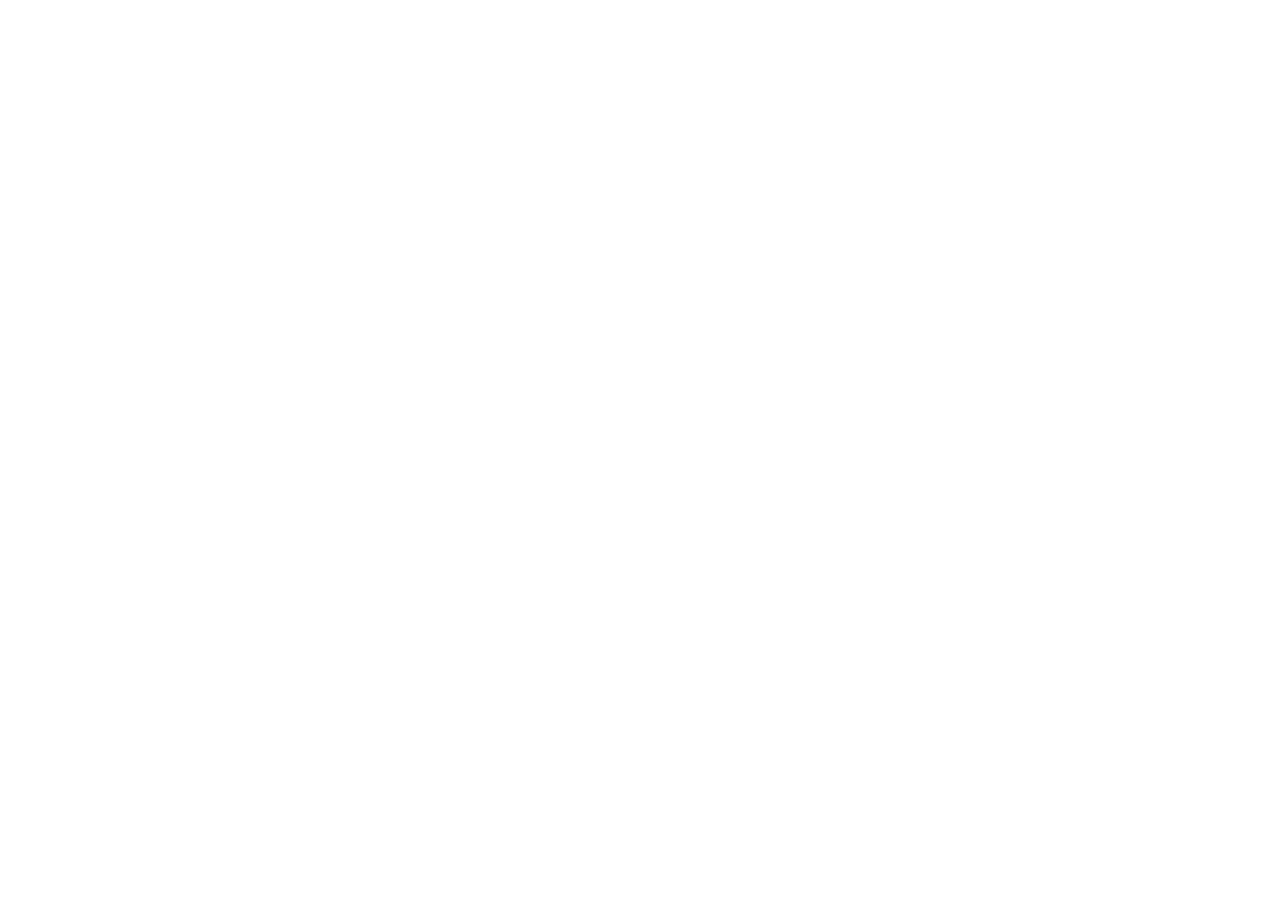
==== index.html @ 991594b1 "First commit" ====
<!DOCTYPE html>
<html lang="en">
  <head>
    <meta charset="UTF-8" />
    <meta http-equiv="X-UA-Compatible" content="IE=edge" />
    <meta name="viewport" content="width=device-width, initial-scale=1.0" />
    <title>Document</title>
  </head>
  <body></body>
</html>
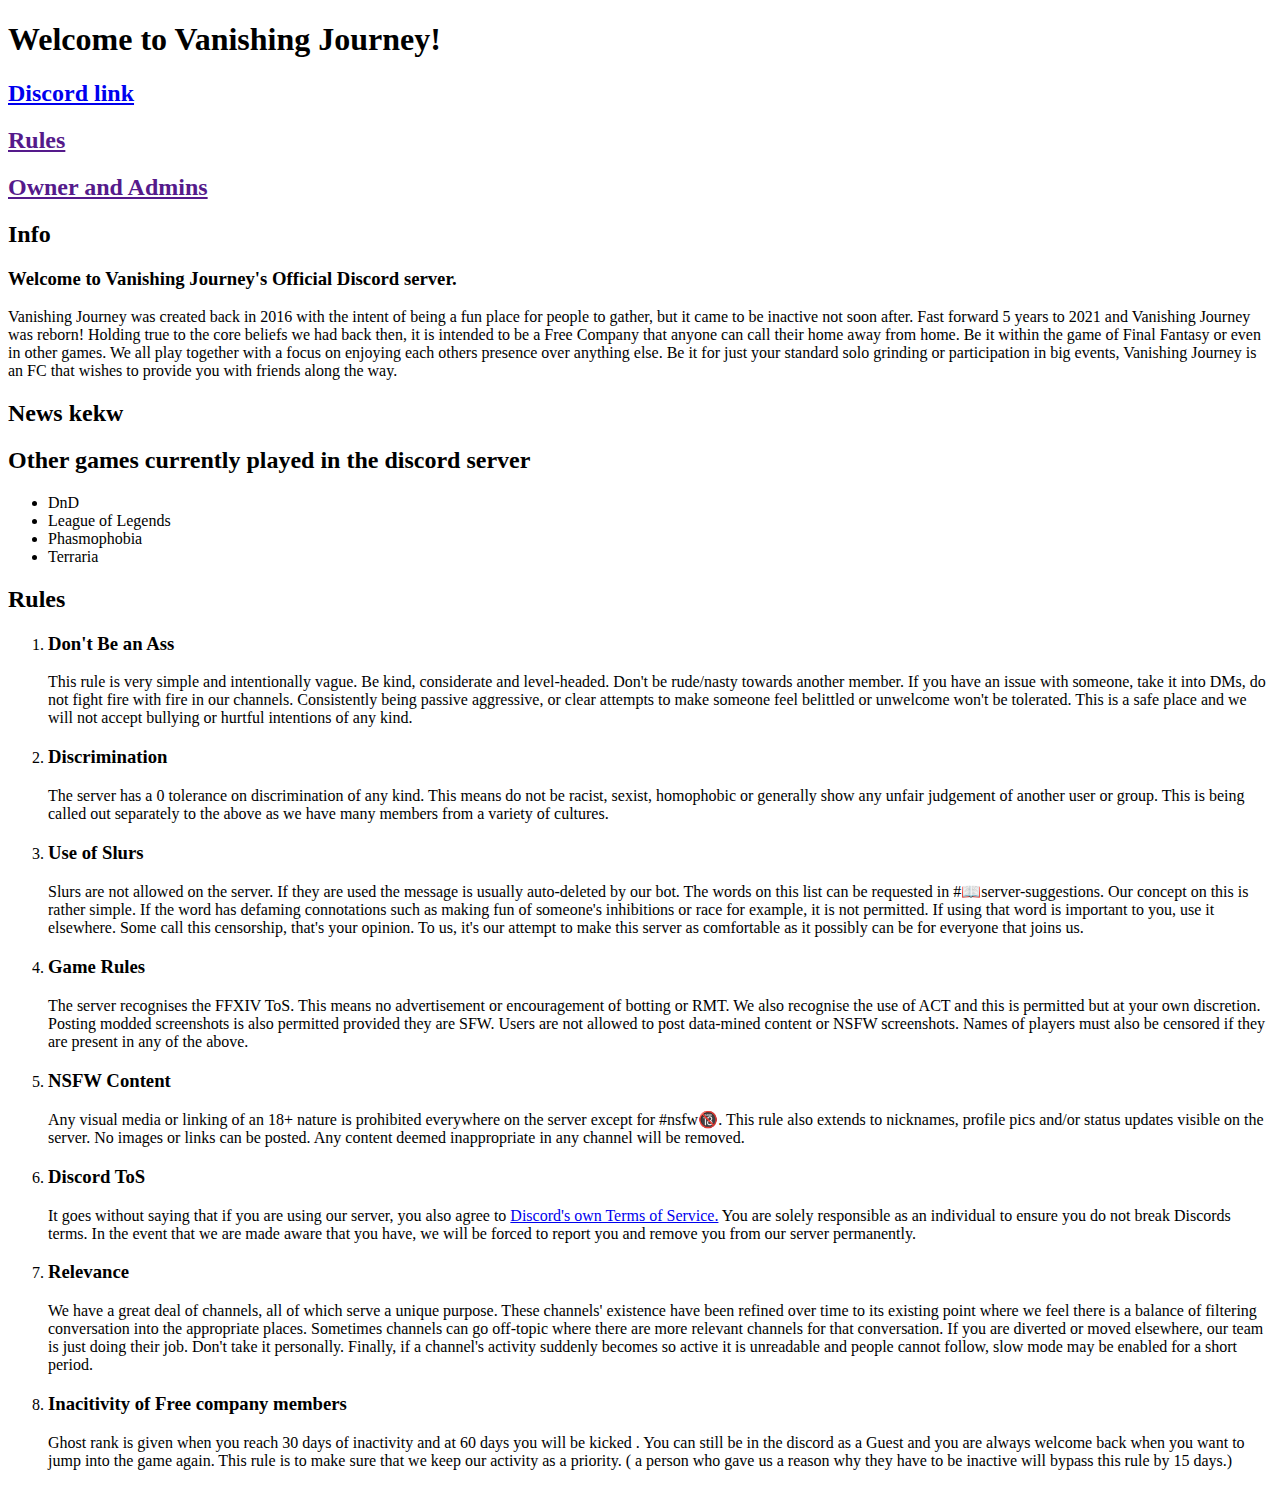
==== commit ddbd0c97: "Add previous html content" ====
--- a/index.html
+++ b/index.html
@@ -4,7 +4,132 @@
     <meta charset="UTF-8" />
     <meta http-equiv="X-UA-Compatible" content="IE=edge" />
     <meta name="viewport" content="width=device-width, initial-scale=1.0" />
-    <title>Document</title>
+    <title>Vanishing Journey FC</title>
   </head>
-  <body></body>
+  <body>
+    <h1>Welcome to Vanishing Journey!</h1>
+    <h2><a href="https://discord.gg/432XJse58U">Discord link</a></h2>
+    <h2><a href="">Rules</a></h2>
+    <h2><a href="">Owner and Admins</a></h2>
+    <h2>Info</h2>
+    <h3>Welcome to Vanishing Journey's Official Discord server.</h3>
+    <p>
+      Vanishing Journey was created back in 2016 with the intent of being a fun
+      place for people to gather, but it came to be inactive not soon after.
+      Fast forward 5 years to 2021 and Vanishing Journey was reborn! Holding
+      true to the core beliefs we had back then, it is intended to be a Free
+      Company that anyone can call their home away from home. Be it within the
+      game of Final Fantasy or even in other games. We all play together with a
+      focus on enjoying each others presence over anything else. Be it for just
+      your standard solo grinding or participation in big events, Vanishing
+      Journey is an FC that wishes to provide you with friends along the way.
+    </p>
+    <h2>News kekw</h2>
+    <h2>Other games currently played in the discord server</h2>
+    <ul>
+      <li>DnD</li>
+      <li>League of Legends</li>
+      <li>Phasmophobia</li>
+      <li>Terraria</li>
+    </ul>
+    <h2>Rules</h2>
+    <ol>
+      <li>
+        <h3>Don't Be an Ass</h3>
+        <p>
+          This rule is very simple and intentionally vague. Be kind, considerate
+          and level-headed. Don't be rude/nasty towards another member. If you
+          have an issue with someone, take it into DMs, do not fight fire with
+          fire in our channels. Consistently being passive aggressive, or clear
+          attempts to make someone feel belittled or unwelcome won't be
+          tolerated. This is a safe place and we will not accept bullying or
+          hurtful intentions of any kind.
+        </p>
+      </li>
+      <li>
+        <h3>Discrimination</h3>
+        <p>
+          The server has a 0 tolerance on discrimination of any kind. This means
+          do not be racist, sexist, homophobic or generally show any unfair
+          judgement of another user or group. This is being called out
+          separately to the above as we have many members from a variety of
+          cultures.
+        </p>
+      </li>
+      <li>
+        <h3>Use of Slurs</h3>
+        <p>
+          Slurs are not allowed on the server. If they are used the message is
+          usually auto-deleted by our bot. The words on this list can be
+          requested in #📖server-suggestions. Our concept on this is rather
+          simple. If the word has defaming connotations such as making fun of
+          someone's inhibitions or race for example, it is not permitted. If
+          using that word is important to you, use it elsewhere. Some call this
+          censorship, that's your opinion. To us, it's our attempt to make this
+          server as comfortable as it possibly can be for everyone that joins
+          us.
+        </p>
+      </li>
+      <li>
+        <h3>Game Rules</h3>
+        <p>
+          The server recognises the FFXIV ToS. This means no advertisement or
+          encouragement of botting or RMT. We also recognise the use of ACT and
+          this is permitted but at your own discretion. Posting modded
+          screenshots is also permitted provided they are SFW. Users are not
+          allowed to post data-mined content or NSFW screenshots. Names of
+          players must also be censored if they are present in any of the above.
+        </p>
+      </li>
+      <li>
+        <h3>NSFW Content</h3>
+        <p>
+          Any visual media or linking of an 18+ nature is prohibited everywhere
+          on the server except for #nsfw🔞. This rule also extends to nicknames,
+          profile pics and/or status updates visible on the server. No images or
+          links can be posted. Any content deemed inappropriate in any channel
+          will be removed.
+        </p>
+      </li>
+      <li>
+        <h3>Discord ToS</h3>
+        <p>
+          It goes without saying that if you are using our server, you also
+          agree to
+          <a href="https://discordapp.com/terms" target="_blank"
+            >Discord's own Terms of Service.</a
+          >
+          You are solely responsible as an individual to ensure you do not break
+          Discords terms. In the event that we are made aware that you have, we
+          will be forced to report you and remove you from our server
+          permanently.
+        </p>
+      </li>
+      <li>
+        <h3>Relevance</h3>
+        <p>
+          We have a great deal of channels, all of which serve a unique purpose.
+          These channels' existence have been refined over time to its existing
+          point where we feel there is a balance of filtering conversation into
+          the appropriate places. Sometimes channels can go off-topic where
+          there are more relevant channels for that conversation. If you are
+          diverted or moved elsewhere, our team is just doing their job. Don't
+          take it personally. Finally, if a channel's activity suddenly becomes
+          so active it is unreadable and people cannot follow, slow mode may be
+          enabled for a short period.
+        </p>
+      </li>
+      <li>
+        <h3>Inacitivity of Free company members</h3>
+        <p>
+          Ghost rank is given when you reach 30 days of inactivity and at 60
+          days you will be kicked . You can still be in the discord as a Guest
+          and you are always welcome back when you want to jump into the game
+          again. This rule is to make sure that we keep our activity as a
+          priority. ( a person who gave us a reason why they have to be inactive
+          will bypass this rule by 15 days.)
+        </p>
+      </li>
+    </ol>
+  </body>
 </html>
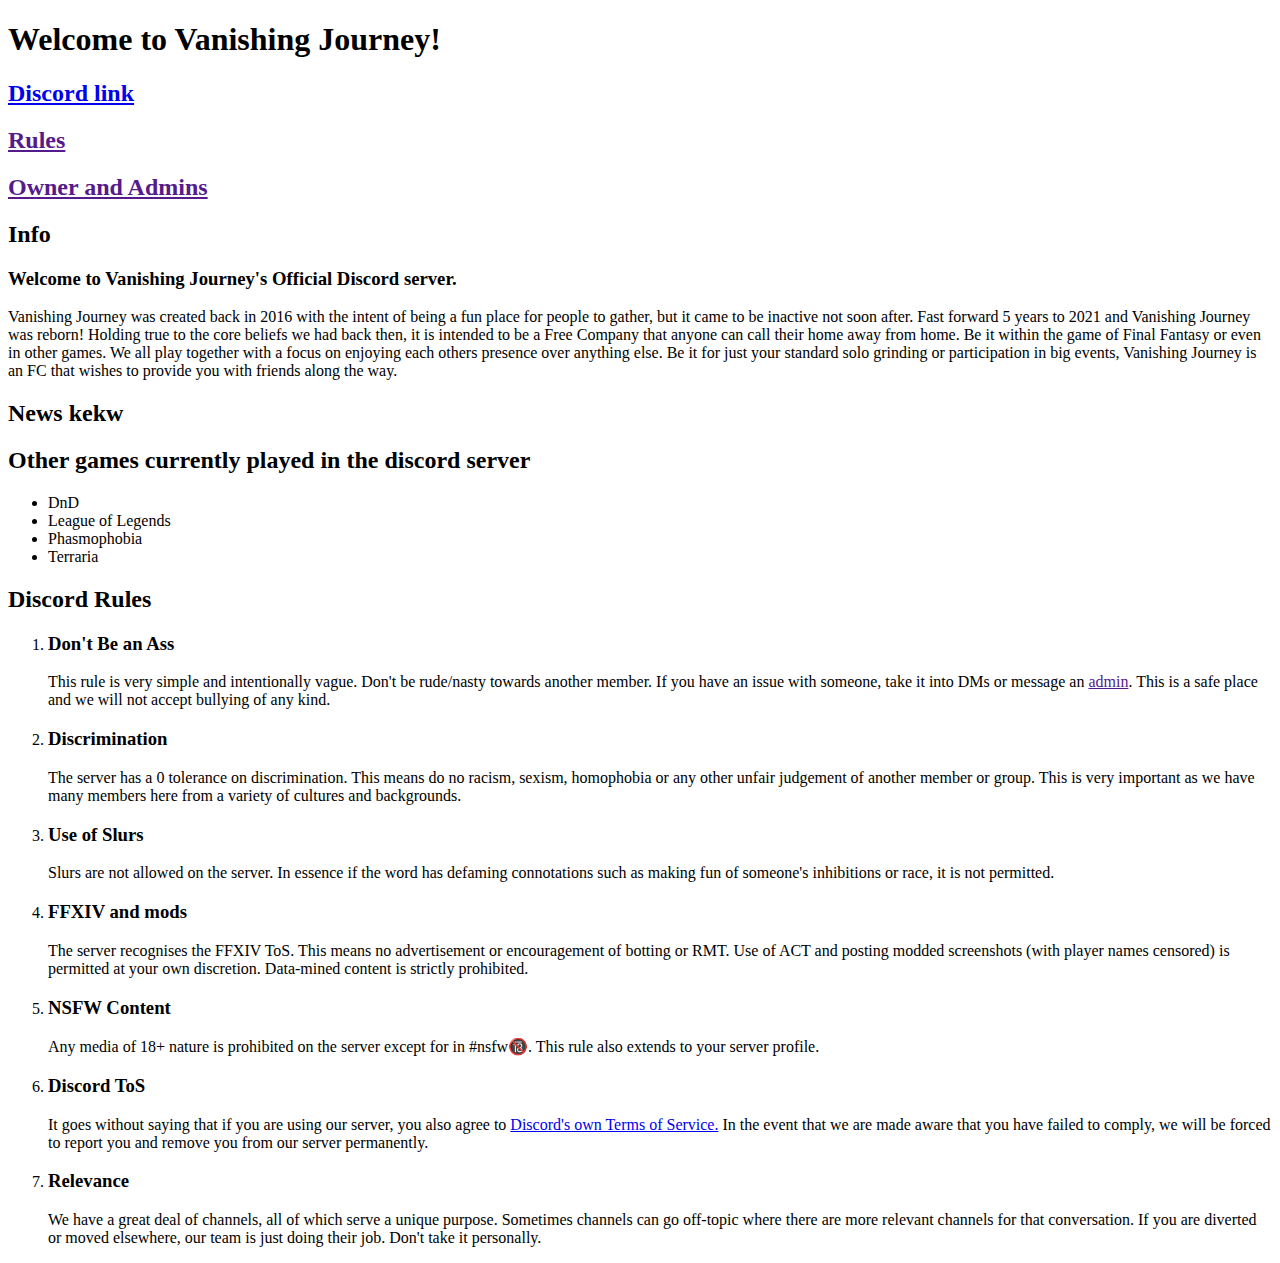
==== commit 5c2fe3ec: "Update rules, summarize" ====
--- a/index.html
+++ b/index.html
@@ -32,63 +32,48 @@
       <li>Phasmophobia</li>
       <li>Terraria</li>
     </ul>
-    <h2>Rules</h2>
+    <h2>Discord Rules</h2>
     <ol>
       <li>
         <h3>Don't Be an Ass</h3>
         <p>
-          This rule is very simple and intentionally vague. Be kind, considerate
-          and level-headed. Don't be rude/nasty towards another member. If you
-          have an issue with someone, take it into DMs, do not fight fire with
-          fire in our channels. Consistently being passive aggressive, or clear
-          attempts to make someone feel belittled or unwelcome won't be
-          tolerated. This is a safe place and we will not accept bullying or
-          hurtful intentions of any kind.
+          This rule is very simple and intentionally vague. Don't be rude/nasty
+          towards another member. If you have an issue with someone, take it
+          into DMs or message an <a href="">admin</a>. This is a safe place and
+          we will not accept bullying of any kind.
         </p>
       </li>
       <li>
         <h3>Discrimination</h3>
         <p>
-          The server has a 0 tolerance on discrimination of any kind. This means
-          do not be racist, sexist, homophobic or generally show any unfair
-          judgement of another user or group. This is being called out
-          separately to the above as we have many members from a variety of
-          cultures.
+          The server has a 0 tolerance on discrimination. This means do no
+          racism, sexism, homophobia or any other unfair judgement of another
+          member or group. This is very important as we have many members here
+          from a variety of cultures and backgrounds.
         </p>
       </li>
       <li>
         <h3>Use of Slurs</h3>
         <p>
-          Slurs are not allowed on the server. If they are used the message is
-          usually auto-deleted by our bot. The words on this list can be
-          requested in #📖server-suggestions. Our concept on this is rather
-          simple. If the word has defaming connotations such as making fun of
-          someone's inhibitions or race for example, it is not permitted. If
-          using that word is important to you, use it elsewhere. Some call this
-          censorship, that's your opinion. To us, it's our attempt to make this
-          server as comfortable as it possibly can be for everyone that joins
-          us.
+          Slurs are not allowed on the server. In essence if the word has
+          defaming connotations such as making fun of someone's inhibitions or
+          race, it is not permitted.
         </p>
       </li>
       <li>
-        <h3>Game Rules</h3>
+        <h3>FFXIV and mods</h3>
         <p>
           The server recognises the FFXIV ToS. This means no advertisement or
-          encouragement of botting or RMT. We also recognise the use of ACT and
-          this is permitted but at your own discretion. Posting modded
-          screenshots is also permitted provided they are SFW. Users are not
-          allowed to post data-mined content or NSFW screenshots. Names of
-          players must also be censored if they are present in any of the above.
+          encouragement of botting or RMT. Use of ACT and posting modded
+          screenshots (with player names censored) is permitted at your own
+          discretion. Data-mined content is strictly prohibited.
         </p>
       </li>
       <li>
         <h3>NSFW Content</h3>
         <p>
-          Any visual media or linking of an 18+ nature is prohibited everywhere
-          on the server except for #nsfw🔞. This rule also extends to nicknames,
-          profile pics and/or status updates visible on the server. No images or
-          links can be posted. Any content deemed inappropriate in any channel
-          will be removed.
+          Any media of 18+ nature is prohibited on the server except for in
+          #nsfw🔞. This rule also extends to your server profile.
         </p>
       </li>
       <li>
@@ -99,8 +84,7 @@
           <a href="https://discordapp.com/terms" target="_blank"
             >Discord's own Terms of Service.</a
           >
-          You are solely responsible as an individual to ensure you do not break
-          Discords terms. In the event that we are made aware that you have, we
+          In the event that we are made aware that you have failed to comply, we
           will be forced to report you and remove you from our server
           permanently.
         </p>
@@ -109,25 +93,9 @@
         <h3>Relevance</h3>
         <p>
           We have a great deal of channels, all of which serve a unique purpose.
-          These channels' existence have been refined over time to its existing
-          point where we feel there is a balance of filtering conversation into
-          the appropriate places. Sometimes channels can go off-topic where
-          there are more relevant channels for that conversation. If you are
-          diverted or moved elsewhere, our team is just doing their job. Don't
-          take it personally. Finally, if a channel's activity suddenly becomes
-          so active it is unreadable and people cannot follow, slow mode may be
-          enabled for a short period.
-        </p>
-      </li>
-      <li>
-        <h3>Inacitivity of Free company members</h3>
-        <p>
-          Ghost rank is given when you reach 30 days of inactivity and at 60
-          days you will be kicked . You can still be in the discord as a Guest
-          and you are always welcome back when you want to jump into the game
-          again. This rule is to make sure that we keep our activity as a
-          priority. ( a person who gave us a reason why they have to be inactive
-          will bypass this rule by 15 days.)
+          Sometimes channels can go off-topic where there are more relevant
+          channels for that conversation. If you are diverted or moved
+          elsewhere, our team is just doing their job. Don't take it personally.
         </p>
       </li>
     </ol>
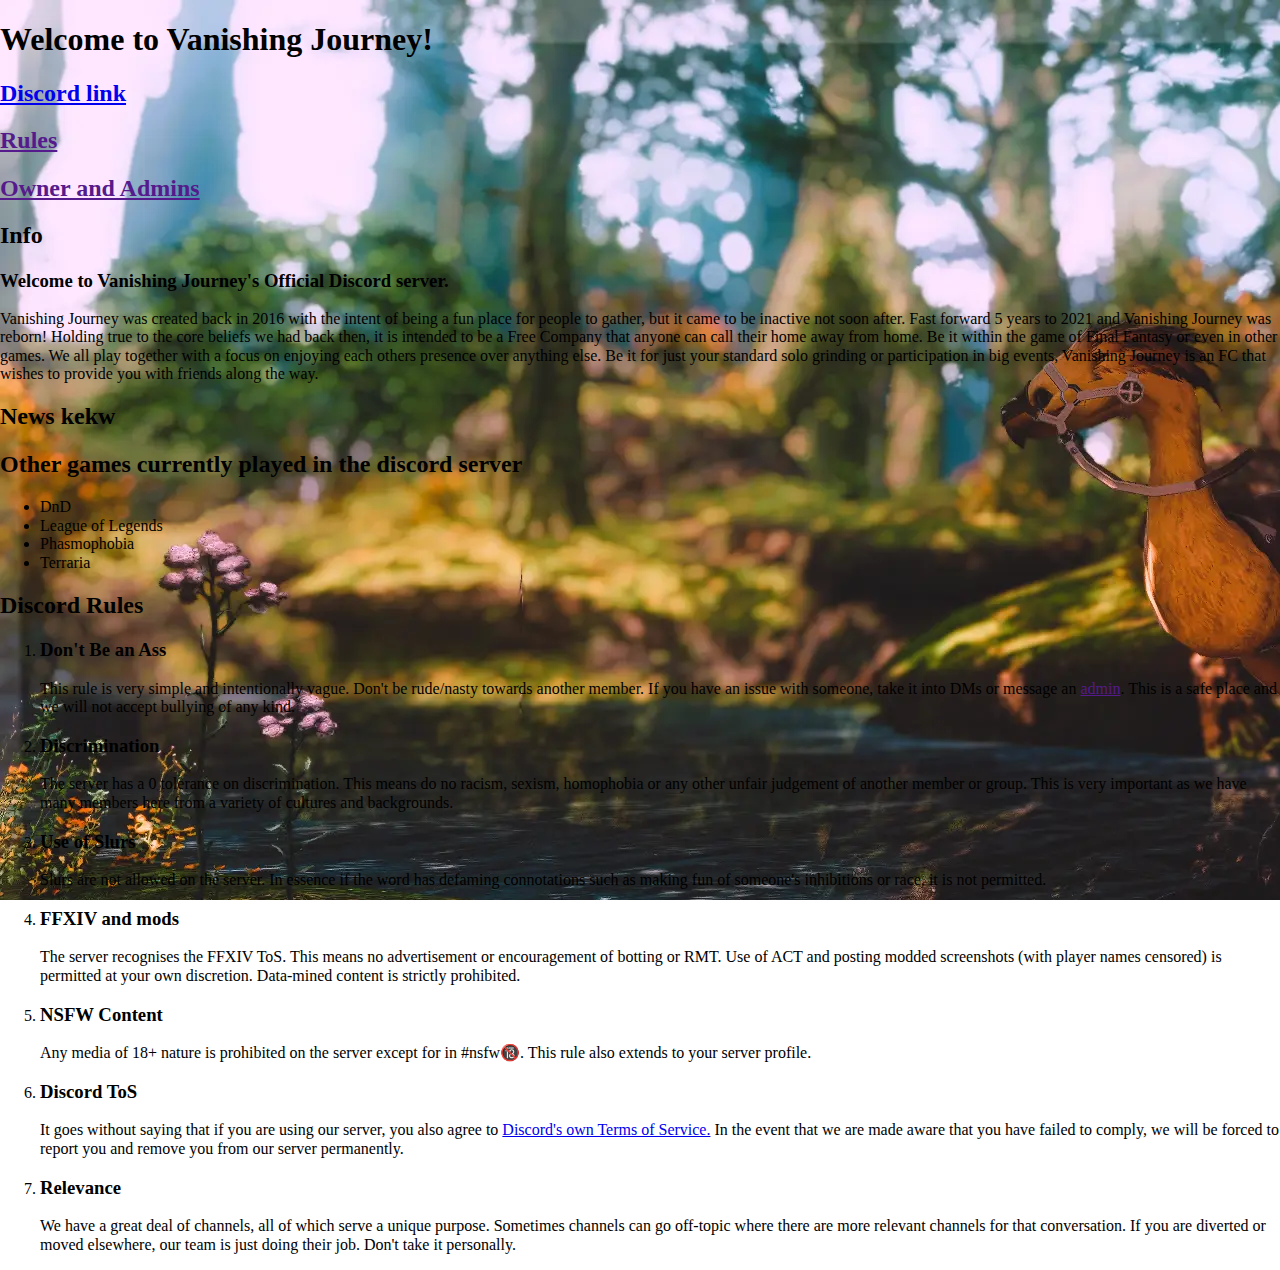
==== commit a08a7cef: "Add background-image, all devices" ====
--- a/index.html
+++ b/index.html
@@ -5,6 +5,8 @@
     <meta http-equiv="X-UA-Compatible" content="IE=edge" />
     <meta name="viewport" content="width=device-width, initial-scale=1.0" />
     <title>Vanishing Journey FC</title>
+    <link rel="stylesheet" href="/css/normalize.css" />
+    <link rel="stylesheet" href="/css/styles.css" />
   </head>
   <body>
     <h1>Welcome to Vanishing Journey!</h1>
--- a/css/styles.css
+++ b/css/styles.css
@@ -0,0 +1,42 @@
+body {
+  background-image: url();
+  background-attachment: fixed;
+}
+
+/* Mobile background-image */
+
+@media screen and (max-width: 500px) and (orientation: portrait) {
+  body {
+    background-image: url(/images/Vanishing_Journey_Background_Mobile.webp);
+  }
+}
+
+@media screen and (max-width: 1000px) and (min-width: 500px) and (orientation: portrait) {
+  body {
+    background-image: url(/images/Vanishing_Journey_Bg_Tablet.webp);
+  }
+}
+
+@media screen and (max-width: 1080px) and (orientation: landscape) {
+  body {
+    background-image: url(/images/Vanishing_Journey_Bg_1366x768.webp);
+  }
+}
+
+@media screen and (min-width: 1080px) and (orientation: landscape) {
+  body {
+    background-image: url(/images/Vanishing_Journey_Bg_1920x1080.webp);
+  }
+}
+
+@media screen and (min-width: 1440px) and (orientation: landscape) {
+  body {
+    background-image: url(/images/Vanishing_Journey_Bg_2560x1440.webp);
+  }
+}
+
+@media screen and (min-width: 2160px) and (orientation: landscape) {
+  body {
+    background-image: url(/images/Vanishing_Journey_Bg_1920x1080.webp);
+  }
+}
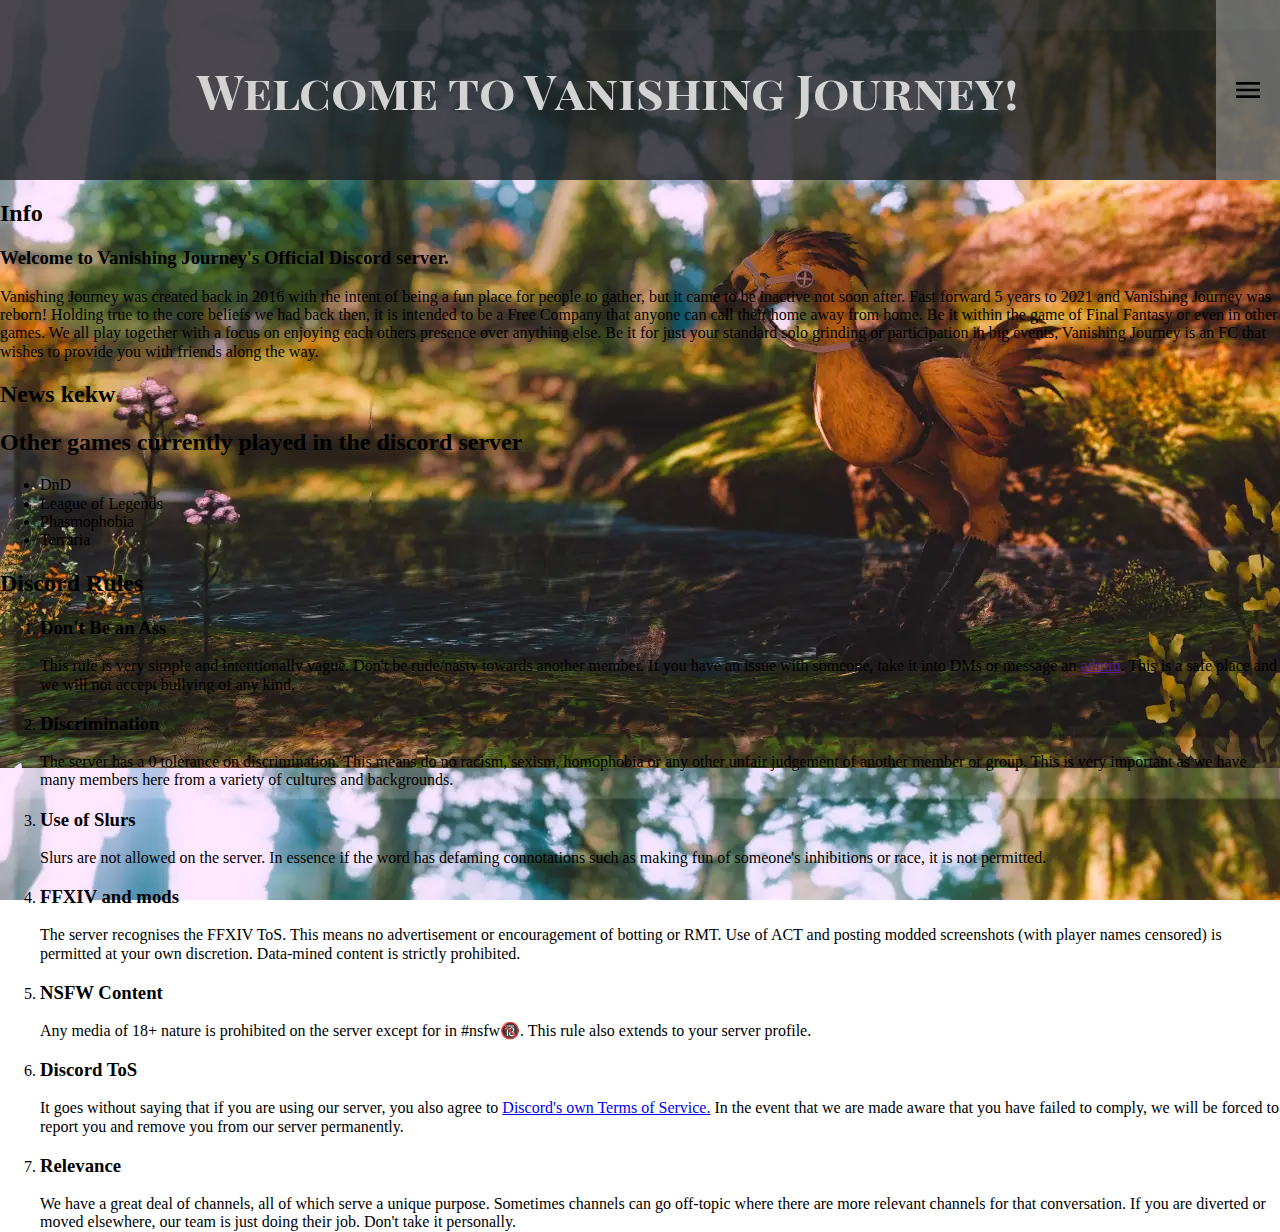
==== commit 0329c0ef: "Design and add header" ====
--- a/index.html
+++ b/index.html
@@ -7,99 +7,151 @@
     <title>Vanishing Journey FC</title>
     <link rel="stylesheet" href="/css/normalize.css" />
     <link rel="stylesheet" href="/css/styles.css" />
+    <link
+      href="https://fonts.googleapis.com/icon?family=Material+Icons"
+      rel="stylesheet"
+    />
+    <link rel="preconnect" href="https://fonts.googleapis.com" />
+    <link rel="preconnect" href="https://fonts.gstatic.com" crossorigin />
+    <link
+      href="https://fonts.googleapis.com/css2?family=Playfair+Display+SC:wght@400;700&display=swap"
+      rel="stylesheet"
+    />
   </head>
   <body>
-    <h1>Welcome to Vanishing Journey!</h1>
-    <h2><a href="https://discord.gg/432XJse58U">Discord link</a></h2>
-    <h2><a href="">Rules</a></h2>
-    <h2><a href="">Owner and Admins</a></h2>
-    <h2>Info</h2>
-    <h3>Welcome to Vanishing Journey's Official Discord server.</h3>
-    <p>
-      Vanishing Journey was created back in 2016 with the intent of being a fun
-      place for people to gather, but it came to be inactive not soon after.
-      Fast forward 5 years to 2021 and Vanishing Journey was reborn! Holding
-      true to the core beliefs we had back then, it is intended to be a Free
-      Company that anyone can call their home away from home. Be it within the
-      game of Final Fantasy or even in other games. We all play together with a
-      focus on enjoying each others presence over anything else. Be it for just
-      your standard solo grinding or participation in big events, Vanishing
-      Journey is an FC that wishes to provide you with friends along the way.
-    </p>
-    <h2>News kekw</h2>
-    <h2>Other games currently played in the discord server</h2>
-    <ul>
-      <li>DnD</li>
-      <li>League of Legends</li>
-      <li>Phasmophobia</li>
-      <li>Terraria</li>
-    </ul>
-    <h2>Discord Rules</h2>
-    <ol>
-      <li>
-        <h3>Don't Be an Ass</h3>
-        <p>
-          This rule is very simple and intentionally vague. Don't be rude/nasty
-          towards another member. If you have an issue with someone, take it
-          into DMs or message an <a href="">admin</a>. This is a safe place and
-          we will not accept bullying of any kind.
-        </p>
-      </li>
-      <li>
-        <h3>Discrimination</h3>
-        <p>
-          The server has a 0 tolerance on discrimination. This means do no
-          racism, sexism, homophobia or any other unfair judgement of another
-          member or group. This is very important as we have many members here
-          from a variety of cultures and backgrounds.
-        </p>
-      </li>
-      <li>
-        <h3>Use of Slurs</h3>
-        <p>
-          Slurs are not allowed on the server. In essence if the word has
-          defaming connotations such as making fun of someone's inhibitions or
-          race, it is not permitted.
-        </p>
-      </li>
-      <li>
-        <h3>FFXIV and mods</h3>
-        <p>
-          The server recognises the FFXIV ToS. This means no advertisement or
-          encouragement of botting or RMT. Use of ACT and posting modded
-          screenshots (with player names censored) is permitted at your own
-          discretion. Data-mined content is strictly prohibited.
-        </p>
-      </li>
-      <li>
-        <h3>NSFW Content</h3>
-        <p>
-          Any media of 18+ nature is prohibited on the server except for in
-          #nsfw🔞. This rule also extends to your server profile.
-        </p>
-      </li>
-      <li>
-        <h3>Discord ToS</h3>
-        <p>
-          It goes without saying that if you are using our server, you also
-          agree to
-          <a href="https://discordapp.com/terms" target="_blank"
-            >Discord's own Terms of Service.</a
-          >
-          In the event that we are made aware that you have failed to comply, we
-          will be forced to report you and remove you from our server
-          permanently.
-        </p>
-      </li>
-      <li>
-        <h3>Relevance</h3>
-        <p>
-          We have a great deal of channels, all of which serve a unique purpose.
-          Sometimes channels can go off-topic where there are more relevant
-          channels for that conversation. If you are diverted or moved
-          elsewhere, our team is just doing their job. Don't take it personally.
-        </p>
-      </li>
-    </ol>
+    <header id="header">
+      <h1>Welcome to Vanishing Journey!</h1>
+      <nav>
+        <span id="navButton" class="material-icons"> menu </span>
+        <div class="menu">
+          <a href="https://discord.gg/432XJse58U">Discord link</a>
+          <a href="">Rules</a>
+          <a href="">Owner and Admins</a>
+        </div>
+      </nav>
+    </header>
+
+    <main>
+      <h2>Info</h2>
+      <h3>Welcome to Vanishing Journey's Official Discord server.</h3>
+      <p>
+        Vanishing Journey was created back in 2016 with the intent of being a
+        fun place for people to gather, but it came to be inactive not soon
+        after. Fast forward 5 years to 2021 and Vanishing Journey was reborn!
+        Holding true to the core beliefs we had back then, it is intended to be
+        a Free Company that anyone can call their home away from home. Be it
+        within the game of Final Fantasy or even in other games. We all play
+        together with a focus on enjoying each others presence over anything
+        else. Be it for just your standard solo grinding or participation in big
+        events, Vanishing Journey is an FC that wishes to provide you with
+        friends along the way.
+      </p>
+      <h2>News kekw</h2>
+      <h2>Other games currently played in the discord server</h2>
+      <ul>
+        <li>DnD</li>
+        <li>League of Legends</li>
+        <li>Phasmophobia</li>
+        <li>Terraria</li>
+      </ul>
+      <h2>Discord Rules</h2>
+      <ol>
+        <li>
+          <h3>Don't Be an Ass</h3>
+          <p>
+            This rule is very simple and intentionally vague. Don't be
+            rude/nasty towards another member. If you have an issue with
+            someone, take it into DMs or message an <a href="">admin</a>. This
+            is a safe place and we will not accept bullying of any kind.
+          </p>
+        </li>
+        <li>
+          <h3>Discrimination</h3>
+          <p>
+            The server has a 0 tolerance on discrimination. This means do no
+            racism, sexism, homophobia or any other unfair judgement of another
+            member or group. This is very important as we have many members here
+            from a variety of cultures and backgrounds.
+          </p>
+        </li>
+        <li>
+          <h3>Use of Slurs</h3>
+          <p>
+            Slurs are not allowed on the server. In essence if the word has
+            defaming connotations such as making fun of someone's inhibitions or
+            race, it is not permitted.
+          </p>
+        </li>
+        <li>
+          <h3>FFXIV and mods</h3>
+          <p>
+            The server recognises the FFXIV ToS. This means no advertisement or
+            encouragement of botting or RMT. Use of ACT and posting modded
+            screenshots (with player names censored) is permitted at your own
+            discretion. Data-mined content is strictly prohibited.
+          </p>
+        </li>
+        <li>
+          <h3>NSFW Content</h3>
+          <p>
+            Any media of 18+ nature is prohibited on the server except for in
+            #nsfw🔞. This rule also extends to your server profile.
+          </p>
+        </li>
+        <li>
+          <h3>Discord ToS</h3>
+          <p>
+            It goes without saying that if you are using our server, you also
+            agree to
+            <a href="https://discordapp.com/terms" target="_blank"
+              >Discord's own Terms of Service.</a
+            >
+            In the event that we are made aware that you have failed to comply,
+            we will be forced to report you and remove you from our server
+            permanently.
+          </p>
+        </li>
+        <li>
+          <h3>Relevance</h3>
+          <p>
+            We have a great deal of channels, all of which serve a unique
+            purpose. Sometimes channels can go off-topic where there are more
+            relevant channels for that conversation. If you are diverted or
+            moved elsewhere, our team is just doing their job. Don't take it
+            personally.
+          </p>
+        </li>
+      </ol>
+    </main>
+    <script>
+      const isTabletOrMobie = window.matchMedia("(max-width: 768px)");
+      const navButton = document.getElementById("navButton");
+      const header = document.getElementById("header");
+      let navOn = false;
+      const navBarToggle = () => {
+        if (isTabletOrMobie.matches) {
+          if (!navOn) {
+            navButton.innerHTML = "close";
+            header.style.top = "0";
+            navOn = true;
+          } else {
+            navButton.innerHTML = "menu";
+            header.style.top = "-50vh";
+            navOn = false;
+          }
+        } else {
+          if (!navOn) {
+            navButton.innerHTML = "close";
+            header.style.left = "-90vw";
+            navOn = true;
+          } else {
+            navButton.innerHTML = "menu";
+            header.style.left = "0";
+            navOn = false;
+          }
+        }
+      };
+      navButton.addEventListener("click", navBarToggle);
+    </script>
   </body>
 </html>
--- a/css/styles.css
+++ b/css/styles.css
@@ -1,9 +1,143 @@
+:root {
+  --backdrop-gray: #202225d0;
+  --backdrop-gray-no-opac: #202225;
+}
+
 body {
   background-image: url();
   background-attachment: fixed;
 }
 
-/* Mobile background-image */
+header {
+  background-color: var(--backdrop-gray);
+  display: flex;
+  flex-direction: column-reverse;
+  position: fixed;
+  top: -50vh;
+  z-index: 10;
+  transition-property: all;
+  transition-duration: 1s;
+  font-family: "Playfair Display SC", Cambria, Cochin, Georgia, Times,
+    "Times New Roman", serif;
+}
+
+h1 {
+  margin: 0;
+  padding: 0.7rem 0;
+  text-align: center;
+  color: lightgray;
+}
+
+nav {
+  width: 100vw;
+  display: flex;
+  flex-direction: column-reverse;
+  align-items: center;
+  justify-content: space-between;
+}
+
+.menu {
+  background-color: var(--backdrop-gray-no-opac);
+  display: grid;
+  grid-template-columns: 1fr;
+  grid-template-rows: 1fr 1fr 1fr;
+  align-content: center;
+  align-items: center;
+  justify-content: space-between;
+  text-align: center;
+  width: 100vw;
+  height: 50vh;
+  font-size: 1.6rem;
+}
+
+.menu a {
+  color: lightgray;
+  font-size: 2rem;
+}
+
+#navButton {
+  background-color: rgba(169, 169, 169, 0.504);
+  width: 100vw;
+  height: 5vh;
+  font-size: 2rem;
+  text-align: center;
+}
+
+main {
+  position: relative;
+  top: 20vh;
+}
+@media screen and (min-width: 768px) {
+  header {
+    background-color: var(--backdrop-gray);
+    display: flex;
+    flex-direction: row;
+    position: fixed;
+    top: 0;
+    left: 0;
+    z-index: 10;
+    transition-property: all;
+    transition-duration: 1s;
+    font-family: "Playfair Display SC", Cambria, Cochin, Georgia, Times,
+      "Times New Roman", serif;
+    width: 195vw;
+  }
+
+  h1 {
+    width: 95vw;
+    margin: 0;
+    padding: 0.7rem 0;
+    padding-top: 7vh;
+    text-align: center;
+    color: lightgray;
+    font-size: 3rem;
+  }
+
+  nav {
+    width: 100vw;
+    display: flex;
+    flex-direction: row;
+    align-items: center;
+    justify-content: space-between;
+  }
+
+  .menu {
+    background-color: var(--backdrop-gray-no-opac);
+    display: flex;
+    grid-template-columns: 1fr;
+    grid-template-rows: 1fr 1fr 1fr;
+    align-content: center;
+    align-items: center;
+    justify-content: space-around;
+    text-align: center;
+    width: 95vw;
+    height: 20vh;
+    font-size: 1.6rem;
+  }
+
+  .menu a {
+    color: lightgray;
+    font-size: 2rem;
+  }
+
+  #navButton {
+    font-size: 2rem;
+    display: flex;
+    align-items: center;
+    justify-content: center;
+    background-color: rgba(169, 169, 169, 0.504);
+    width: 5vw;
+    height: 20vh;
+    text-align: center;
+  }
+
+  main {
+    position: relative;
+    top: 20vh;
+  }
+}
+
+/* Mobile */
 
 @media screen and (max-width: 500px) and (orientation: portrait) {
   body {
@@ -11,32 +145,36 @@
   }
 }
 
+/* Tablet */
+
 @media screen and (max-width: 1000px) and (min-width: 500px) and (orientation: portrait) {
   body {
     background-image: url(/images/Vanishing_Journey_Bg_Tablet.webp);
   }
 }
 
-@media screen and (max-width: 1080px) and (orientation: landscape) {
+/* Computer */
+
+@media screen and (max-width: 1365px) and (orientation: landscape) {
   body {
     background-image: url(/images/Vanishing_Journey_Bg_1366x768.webp);
   }
 }
 
-@media screen and (min-width: 1080px) and (orientation: landscape) {
+@media screen and (min-width: 1366px) and (orientation: landscape) {
   body {
     background-image: url(/images/Vanishing_Journey_Bg_1920x1080.webp);
   }
 }
 
-@media screen and (min-width: 1440px) and (orientation: landscape) {
+@media screen and (min-width: 1920px) and (orientation: landscape) {
   body {
     background-image: url(/images/Vanishing_Journey_Bg_2560x1440.webp);
   }
 }
 
-@media screen and (min-width: 2160px) and (orientation: landscape) {
+@media screen and (min-width: 2560px) and (orientation: landscape) {
   body {
-    background-image: url(/images/Vanishing_Journey_Bg_1920x1080.webp);
+    background-image: url(/images/Vanishing_Journey_Bg_3840x2160.webp);
   }
 }
